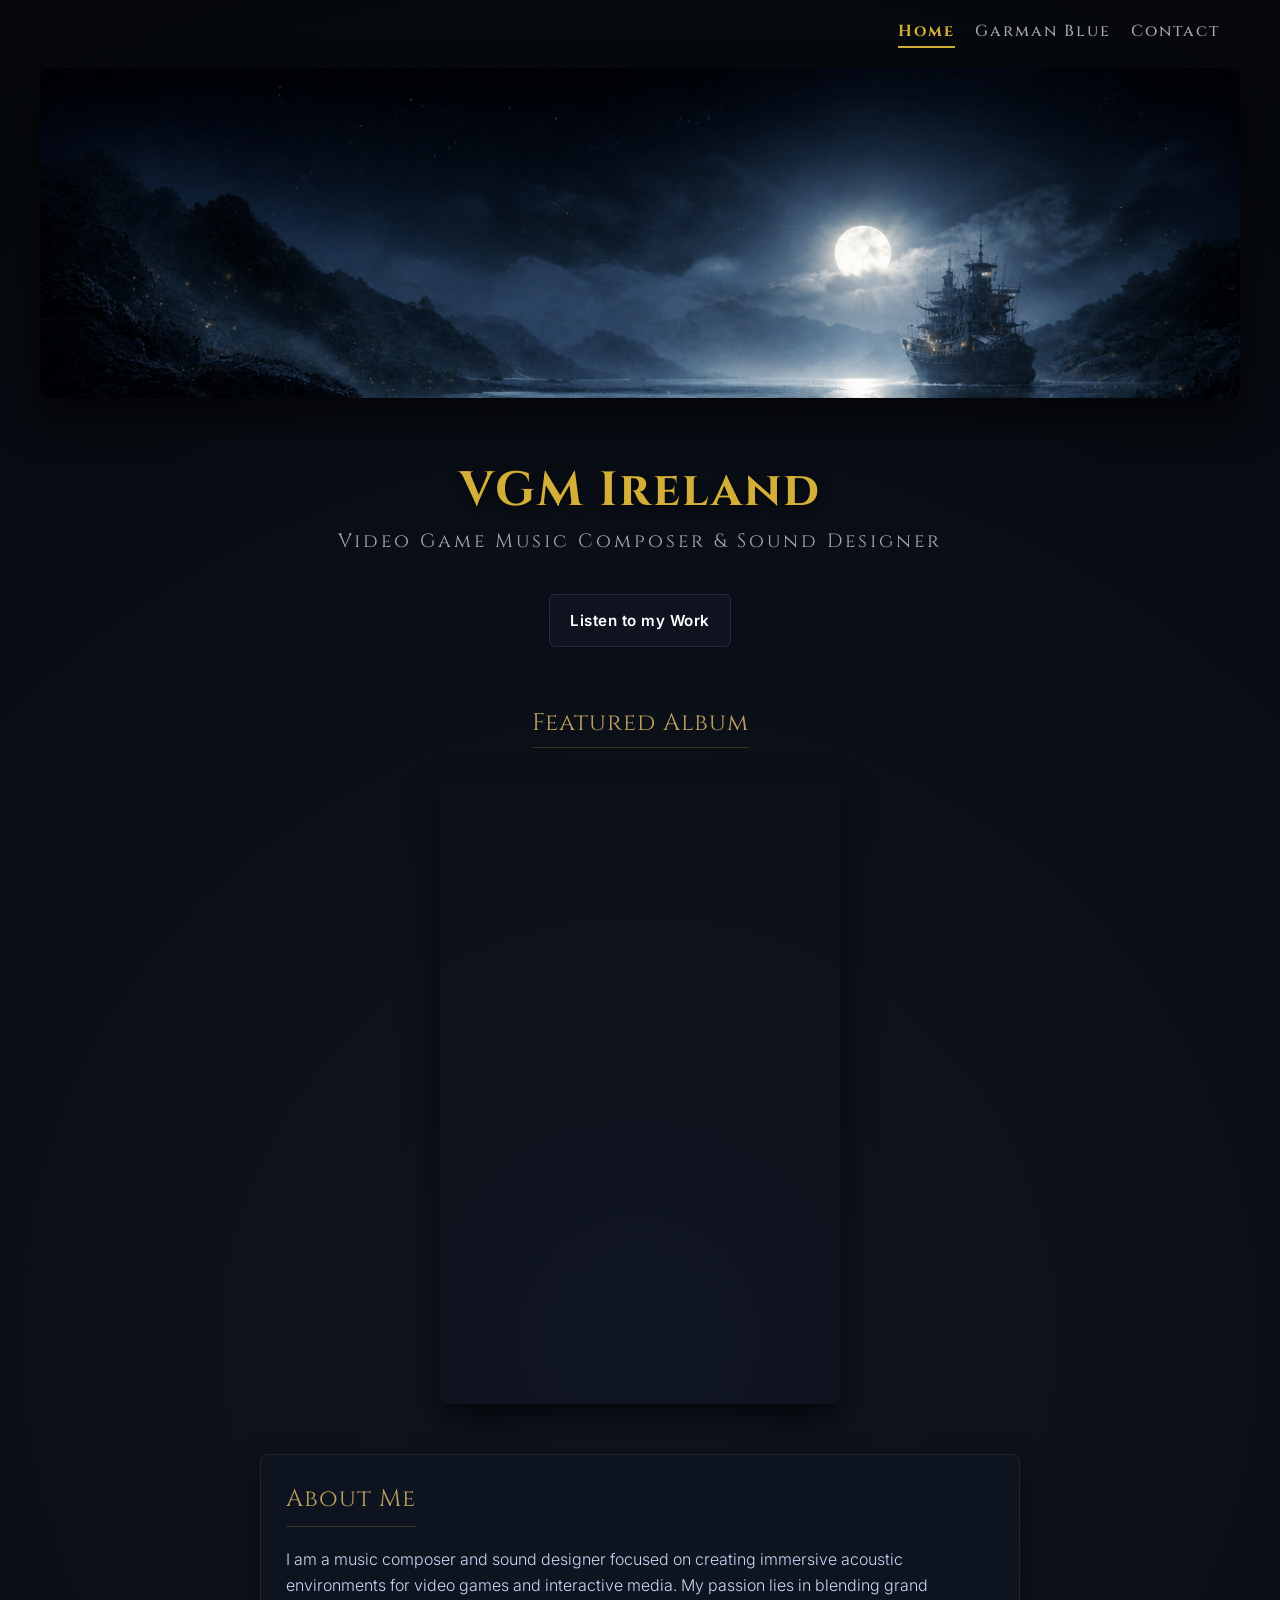
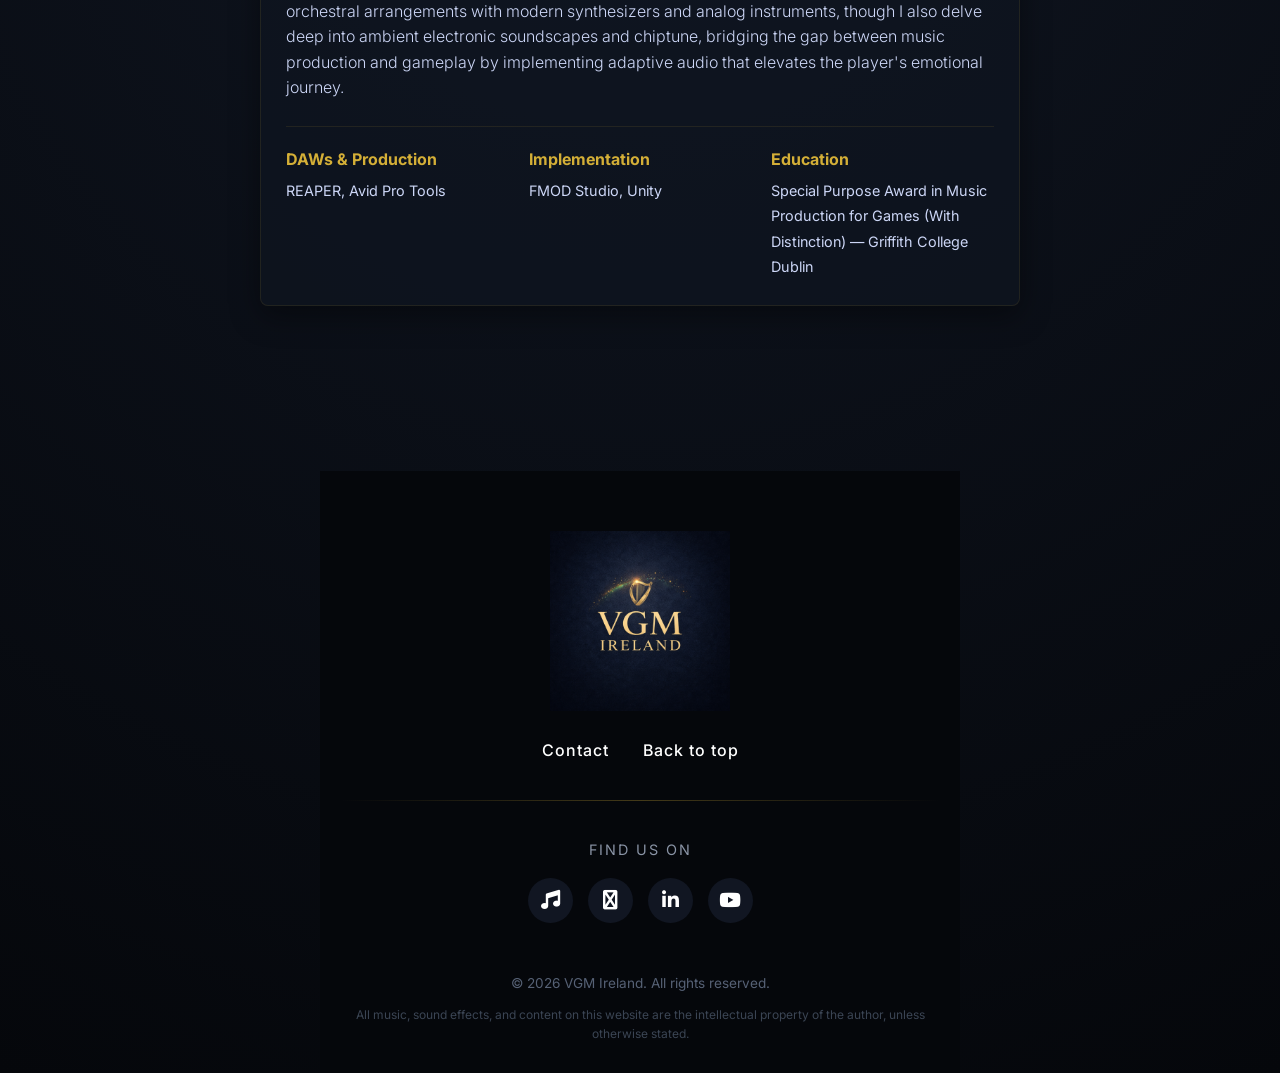
==== index.html @ 6c0f32d3 "Garman Blue subdirectory" ====
<!DOCTYPE html>
<html lang="en">
<head>
    <link rel="canonical" href="https://vgmireland.com/" />
    <meta charset="UTF-8">
    <meta name="viewport" content="width=device-width, initial-scale=1.0">
    <title>VGM Ireland | Video Game Music & Sound Design</title>
    <meta name="description" content="Bespoke video game music and sound design services based in Ireland. Crafted soundtracks and FMOD audio implementation for indie games.">

    <link rel="preconnect" href="https://fonts.googleapis.com">
    <link rel="preconnect" href="https://fonts.gstatic.com" crossorigin>
    <link href="https://fonts.googleapis.com/css2?family=Cinzel:wght=500;700&family=Inter:wght=300;400;600&display=swap" rel="stylesheet">

    <link rel="stylesheet" href="css/style.css">
    <link rel="stylesheet" href="https://cdnjs.cloudflare.com/ajax/libs/font-awesome/6.4.0/css/all.min.css">

    <link rel="icon" type="image/png" href="assets/favicons/favicon.png">

    <meta property="og:type" content="website">
    <meta property="og:url" content="https://vgmireland.com/">
    <meta property="og:title" content="VGM Ireland | Music Portfolio">
    <meta property="og:description" content="Video game music composer and sound designer. Check out my latest tracks on Bandcamp.">
    <meta property="og:image" content="https://vgmireland.com/assets/images/vgmi-img-share.png">
    <meta property="og:image:width" content="1200">
    <meta property="og:image:height" content="630">
    <meta name="twitter:card" content="summary_large_image">
    <meta name="twitter:url" content="https://vgmireland.com/">
    <meta name="twitter:title" content="vgmireland | Musical Portfolio">
    <meta name="twitter:description" content="Video game music composer and sound designer. Check out my latest tracks on Bandcamp.">
    <meta name="twitter:image" content="https://vgmireland.com/assets/images/vgmi-img-share.png">
</head>

<body>

    <nav class="main-nav">
        <a href="/" class="active">Home</a>
        <a href="garmanblue/">Garman Blue</a>
        <a href="contact.html">Contact</a>
    </nav>

    <div class="hero-banner">
        <img src="assets/images/vgmi-banner-ship-no-words.png" alt="VGM Ireland banner artwork featuring a pirate ship at night under a full moon, cinematic game audio design concept">
    </div>

    <div class="container">
        <h1>VGM Ireland</h1>
        <p class="subtitle">Video Game Music Composer & Sound Designer</p>

        <a href="#portfolio-section" class="ctabtn">Listen to my Work</a>

        <div class="player-section">
            <div class="section-title">Featured Album</div>
            <div id="portfolio-section">
                <div class="player-container">
                <iframe style="border: 0; width: 100%; max-width: 400px; height: 621px;" src="https://bandcamp.com/EmbeddedPlayer/album=1862052185/size=large/bgcol=0a0d14/linkcol=d4af37/transparent=true/" seamless>
                    <a href="https://vgmireland.bandcamp.com/album/narrative-music-for-screen-play-vol-1">Narrative Music for Screen & Play, Vol. 1 by Garman Blue</a>
                </iframe >
                </div>
            </div>
        </div>
            
    <div class="about-card">
            <div class="section-title">About Me</div>
            <p style="margin-bottom: 25px;">
                I am a music composer and sound designer focused on creating immersive acoustic environments for video games and interactive media. My passion lies in blending grand orchestral arrangements with modern synthesizers and analog instruments, though I also delve deep into ambient electronic soundscapes and chiptune, bridging the gap between music production and gameplay by implementing adaptive audio that elevates the player's emotional journey.
            </p>

            <div style="display: grid; grid-template-columns: repeat(auto-fit, minmax(220px, 1fr)); gap: 20px; border-top: 1px solid rgba(212, 175, 55, 0.1); padding-top: 20px;">
                <div>
                    <strong style="color: #d4af37; display: block; margin-bottom: 5px;">DAWs & Production</strong>
                    <span style="font-size: 0.9rem; color: #ccd6f6;">REAPER, Avid Pro Tools</span>
                </div>
                <div>
                    <strong style="color: #d4af37; display: block; margin-bottom: 5px;">Implementation</strong>
                    <span style="font-size: 0.9rem; color: #ccd6f6;">FMOD Studio, Unity</span>
                </div>
                <div>
                    <strong style="color: #d4af37; display: block; margin-bottom: 5px;">Education</strong>
                    <span style="font-size: 0.9rem; color: #ccd6f6;">Special Purpose Award in Music Production for Games (With Distinction) — Griffith College Dublin</span>
                </div>
            </div>
        </div>
    </div>
              
    <footer class="site-footer">
    <!-- Bloque Superior: Logo y Navegación (Estilo Gameloft) -->
    <div class="footer-top">
        <div class="footer-logo">
            <!-- Reemplaza 'logo.png' por la ruta real de tu logo cuando lo tengas en assets -->
            <a href="/">
                <img src="assets/images/vgmi-footer-logo.png" alt="VGM Ireland Logo" class="main-logo">
            </a>
        </div>

        <nav class="footer-nav">
            <a href="contact.html">Contact</a>
            <a href="#top">Back to top</a>
        </nav>
    </div>

    <hr class="footer-divider">

    <!-- Bloque Central: Redes Sociales con Iconos Circulares -->
    <div class="footer-social">
        <span class="social-title">Find us on</span>
        <div class="social-icons">
            <a href="https://www.breakingtunes.com/vgmireland" target="_blank" rel="noopener" class="social-icon-btn btn-bt" title="Breaking Tunes">
                <i class="fa-solid fa-music"></i>
            </a>
            <a href="https://garmanblue.itch.io/" target="_blank" rel="noopener" class="social-icon-btn btn-itch" title="Itch.io">
                <i class="fa-brands fa-italic"></i>
            </a>
            <a href="https://www.linkedin.com/company/vgmireland/" target="_blank" rel="noopener" class="social-icon-btn btn-linkedin" title="LinkedIn">
                <i class="fa-brands fa-linkedin-in"></i>
            </a>
            <a href="https://www.youtube.com/@videogamemusicireland" target="_blank" rel="noopener" class="social-icon-btn btn-youtube" title="YouTube">
                <i class="fa-brands fa-youtube"></i>
            </a>
        </div>
    </div>

    <!-- Bloque Inferior: Copyright y Texto Legal -->
    <div class="footer-bottom">
        <p>&copy; <span id="current-year">2026</span> VGM Ireland. All rights reserved.</p>
        <p class="legal-text">All music, sound effects, and content on this website are the intellectual property of the author, unless otherwise stated.</p>
    </div>
    </footer>


<!-- Script para el año dinámico automático -->
    <script>
    document.getElementById('current-year').textContent = new Date().getFullYear();
    </script>
</body>
</html>

<!--Link spoty: https://open.spotify.com/artist/4BW9vFmR6Vwsm54u767gnl
Link Bandcamp: https://vgmireland.bandcamp.com/-->
---- css/style.css ----
/* ==========================================================================
   1. DISEÑO BASE Y CONFIGURACIÓN CINEMÁTICA
   ========================================================================== */
body {
    background-color: #0a0d14;
    background-image: radial-gradient(circle at center, #101622 0%, #05070b 100%);
    color: #e1e1e6;
    font-family: 'Inter', sans-serif;
    margin: 0;
    padding: 0;
    box-sizing: border-box;
    display: flex;
    flex-direction: column;
    align-items: center;
    min-height: 100vh;
}

.container {
    max-width: 800px;
    width: 100%;
    padding: 40px 20px;
    box-sizing: border-box;
    text-align: center;
}

/* Títulos tipografía Cinzel */
h1 {
    font-family: 'Cinzel', serif;
    color: #d4af37; /* Dorado principal */
    margin-top: 20px;
    margin-bottom: 5px;
    font-size: 3rem;
    letter-spacing: 2px;
    text-shadow: 0 2px 10px rgba(0, 0, 0, 0.5);
}

h2 {
    font-family: 'Cinzel', serif;
    font-size: 1.8rem;
    margin-bottom: 25px;
    color: #bfa15f;
    letter-spacing: 2px;
    text-shadow: 0 2px 10px rgba(0, 0, 0, 0.5);
}

.subtitle {
    font-family: 'Cinzel', serif;
    color: #a8a8b3; /* Plata/Gris */
    font-size: 1.2rem;
    margin-top: 0;
    margin-bottom: 40px;
    letter-spacing: 3px;
    font-weight: 300;
}

.section-title {
    font-family: 'Cinzel', serif;
    color: #bfa15f;
    font-size: 1.5rem;
    letter-spacing: 1px;
    margin-bottom: 20px;
    border-bottom: 1px solid rgba(212, 175, 55, 0.2);
    padding-bottom: 8px;
    display: inline-block;
}

/* ==========================================================================
   2. MENÚ DE NAVEGACIÓN SUPERIOR
   ========================================================================== */
.main-nav {
    width: 100%;
    max-width: 1200px;
    margin-top: 20px;
    padding: 0 20px;
    box-sizing: border-box;
    display: flex;
    justify-content: flex-end;
    gap: 20px;
    font-family: 'Cinzel', serif;
    letter-spacing: 2px;
}

.main-nav a {
    color: #a8a8b3;
    text-decoration: none;
    transition: color 0.3s;
    font-weight: 500;
    padding-bottom: 4px;
    border-bottom: 2px solid transparent;
}

.main-nav a:hover {
    color: #d4af37;
}

.main-nav a.active {
    color: #d4af37;
    font-weight: 700;
    border-bottom-color: #d4af37;
}

/* ==========================================================================
   3. PÁGINA PRINCIPAL (INDEX / HOME)
   ========================================================================== */
.hero-banner {
    width: 100%;
    max-width: 1200px;
    max-height: 330px;
    margin-top: 20px;
    border-radius: 12px;
    overflow: hidden;
    box-shadow: 0 20px 40px rgba(0, 0, 0, 0.6);
}

.hero-banner img {
    width: 100%;
    height: auto;
    display: block;
}

.about-card {
    background-color: rgba(16, 22, 34, 0.6);
    border: 1px solid rgba(212, 175, 55, 0.1);
    border-radius: 8px;
    padding: 25px;
    margin-bottom: 45px;
    text-align: left;
    line-height: 1.6;
    box-shadow: 0 10px 30px rgba(0, 0, 0, 0.4);
}

.about-card p {
    margin: 0;
    font-weight: 300;
    color: #ccd6f6;
}

.player-section {
    margin-bottom: 50px;
}

.player-container {
    display: flex;
    justify-content: center;
    margin-top: 15px;
}

.player-container iframe {
    border-radius: 8px;
    box-shadow: 0 15px 35px rgba(0, 0, 0, 0.7);
    border: 1px solid rgba(212, 175, 55, 0.2);
}

/* Grid de enlaces */
.links {
    display: grid;
    grid-template-columns: repeat(2, 1fr);
    gap: 15px;
    max-width: 550px;
    margin: 0 auto;
}

.btn {
    background-color: #0e131f;
    color: #ffffff;
    padding: 16px 20px;
    border-radius: 6px;
    text-decoration: none;
    font-weight: 600;
    font-size: 0.95rem;
    letter-spacing: 0.5px;
    border: 1px solid #232d42;
    transition: all 0.3s cubic-bezier(0.25, 0.8, 0.25, 1);
    box-shadow: 0 4px 6px rgba(0, 0, 0, 0.2);
}

.ctabtn {
    background-color: #0e131f;
    color: #ffffff;
    padding: 16px 20px;
    border-radius: 6px;
    text-decoration: none;
    font-weight: 600;
    font-size: 0.95rem;
    letter-spacing: 0.5px;
    border: 1px solid #232d42;
    transition: all 0.3s cubic-bezier(0.25, 0.8, 0.25, 1);
    box-shadow: 0 4px 6px rgba(0, 0, 0, 0.2);
    display: inline-block;
    margin-bottom: 60px;
    }

.btn:hover {
    background-color: #131a2b;
    border-color: #d4af37;
    color: #d4af37;
    transform: translateY(-2px);
    box-shadow: 0 7px 14px rgba(212, 175, 55, 0.1);
}

.ctabtn:hover {
    background-color: #131a2b;
    border-color: #d4af37;
    color: #d4af37;
    transform: translateY(-2px);
    box-shadow: 0 7px 14px rgba(212, 175, 55, 0.1);
}

/* Respuestas Móviles */
@media (max-width: 500px) {
    .links {
        grid-template-columns: 1fr;
    }
}

/* ==========================================================================
   4. PÁGINA DE CONTACTO (CONTACT)
   ========================================================================== */
.contact-grid {
    display: grid;
    grid-template-columns: repeat(auto-fit, minmax(280px, 1fr));
    gap: 30px;
    margin-top: 20px;
    text-align: left;
}

.contact-info-card, .form-container {
    background-color: rgba(16, 22, 34, 0.6);
    border: 1px solid rgba(212, 175, 55, 0.1);
    border-radius: 8px;
    padding: 30px;
    box-shadow: 0 10px 30px rgba(0, 0, 0, 0.4);
}

.contact-info-card {
    display: flex;
    flex-direction: column;
    gap: 20px;
}

.info-item h3 {
    font-family: 'Cinzel', serif;
    color: #d4af37;
    margin: 0 0 5px 0;
    font-size: 1.1rem;
    letter-spacing: 1px;
}

.info-item p {
    margin: 0;
    font-weight: 300;
    color: #ccd6f6;
}

.info-item a {
    color: #e1e1e6;
    text-decoration: none;
    transition: color 0.3s;
}

.info-item a:hover {
    color: #d4af37;
}

/* Inputs y Formulario */
.form-group {
    margin-bottom: 20px;
    display: flex;
    flex-direction: column;
    gap: 8px;
}

.form-group label {
    font-family: 'Cinzel', serif;
    font-size: 0.85rem;
    color: #bfa15f;
    letter-spacing: 1px;
}

.form-group input, .form-group textarea {
    background-color: #0e131f;
    border: 1px solid #232d42;
    border-radius: 4px;
    padding: 12px;
    color: #ffffff;
    font-family: 'Inter', sans-serif;
    font-size: 0.95rem;
    transition: border-color 0.3s;
}

.form-group input:focus, .form-group textarea:focus {
    outline: none;
    border-color: #d4af37;
}

.btn-submit {
    background-color: #0e131f;
    color: #ffffff;
    padding: 14px 20px;
    border-radius: 6px;
    font-weight: 600;
    font-size: 0.95rem;
    letter-spacing: 1px;
    border: 1px solid #232d42;
    cursor: pointer;
    width: 100%;
    transition: all 0.3s cubic-bezier(0.25, 0.8, 0.25, 1);
}

.btn-submit:hover {
    background-color: #131a2b;
    border-color: #d4af37;
    color: #d4af37;
    transform: translateY(-2px);
    box-shadow: 0 7px 14px rgba(212, 175, 55, 0.1);
}

/* --- ESTILOS DEL FOOTER ESTILO GAMELOFT --- */
.site-footer {
    background-color: #05070b; /* Un tono un pelín más oscuro o igual al fondo para dar continuidad */
    padding: 60px 20px 30px 20px;
    text-align: center;
    margin-top: 80px;
}

/* Bloque Superior */
.footer-top {
    margin-bottom: 40px;
}

.main-logo {
    max-width: 180px; /* Ajusta el tamaño de tu logo aquí */
    height: auto;
    margin-bottom: 25px;
}

.footer-nav a {
    color: #ffffff;
    text-decoration: none;
    margin: 0 15px;
    font-weight: 500;
    letter-spacing: 1px;
    transition: color 0.3s ease;
}

.footer-nav a:hover {
    color: #d4af37; /* Tu dorado corporativo */
}

/* Divisores */
.footer-divider {
    border: 0;
    height: 1px;
    background: linear-gradient(to right, transparent, rgba(212, 175, 55, 0.3), transparent); /* Línea difuminada dorada sutil */
    margin: 40px auto;
    max-width: 800px;
}

/* Redes Sociales */
.footer-social {
    margin-bottom: 50px;
}

.social-title {
    display: block;
    color: #8a94a6;
    font-size: 0.9rem;
    letter-spacing: 2px;
    text-transform: uppercase;
    margin-bottom: 20px;
}

.social-icons {
    display: flex;
    justify-content: center;
    gap: 15px;
}

/* Botones Circulares */
.social-icon-btn {
    display: flex;
    align-items: center;
    justify-content: center;
    width: 45px;
    height: 45px;
    border-radius: 50%;
    background-color: #111622; /* Fondo de los círculos por defecto */
    color: #ffffff;
    font-size: 1.2rem;
    text-decoration: none;
    transition: all 0.3s ease;
}

/* Colores de marca individuales al pasar el ratón (Hover) */
.btn-bt:hover { background-color: #d4af37; color: #000000; }       /* Dorado corporativo para Breaking Tunes */
.btn-itch:hover { background-color: #ff4c4c; }                     /* Rojo Itch.io */
.btn-linkedin:hover { background-color: #0077b5; }                 /* Azul LinkedIn */
.btn-youtube:hover { background-color: #ff0000; }                  /* Rojo YouTube */

.social-icon-btn:hover {
    transform: translateY(-3px); /* Pequeña animación hacia arriba al pasar el ratón */
}

/* Bloque de Créditos Inferior */
.footer-bottom {
    color: #566175;
    font-size: 0.85rem;
    line-height: 1.6;
}

.footer-bottom p {
    margin: 5px 0;
}

.legal-text {
    font-size: 0.75rem;
    color: #3b4554;
    max-width: 600px;
    margin: 10px auto 0 auto !important;
}

/* ==========================================================================
   5. ESTILOS ESPECÍFICOS PARA GARMAN BLUE
   ========================================================================== */

.gb-title {
    font-family: 'Rajdhani', sans-serif;
    font-size: 3.5rem; /* Rajdhani es un pelín más compacta, así que le sienta bien subir un poco el tamaño */
    font-weight: 700;
    text-transform: uppercase;
    letter-spacing: 8px; /* Espaciado ancho como el logo */
    margin-top: 20px;
    margin-bottom: 5px;

    /* Degradado Diagonal a 135 grados */
   /* Degradado diagonal: blanco/plata prolongado hasta el 60% */
    background: linear-gradient(135deg, 
        #ffffff 0%, 
        #ffffff 35%, 
        #c2e0ff 55%, 
        #3a7bd5 80%, 
        #0d2e61 100%
    );
    -webkit-background-clip: text;
    -webkit-text-fill-color: transparent;
    background-clip: text;

    filter: drop-shadow(0px 4px 12px rgba(0, 162, 255, 0.3));


}

.gb-subtitle {
    font-family: 'Rajdhani', sans-serif;
    font-size: 1.1rem;
    font-weight: 600;
    text-transform: uppercase;
    letter-spacing: 5px; /* Mantiene la estética limpia y espaciada del logo */
    margin-top: -5px;
    margin-bottom: 40px;

    /* Degradado diagonal más suave y claro para no perder legibilidad */
    background: linear-gradient(145deg, 
        #ffffff 0%, 
        #ffffff 30%, 
        #d0e4ff 50%, 
        #5b94e8 100%
    );
    -webkit-background-clip: text;
    -webkit-text-fill-color: transparent;
    background-clip: text;

    /* Resplandor azul sutil */
    filter: drop-shadow(0px 2px 8px rgba(0, 162, 255, 0.25));
}
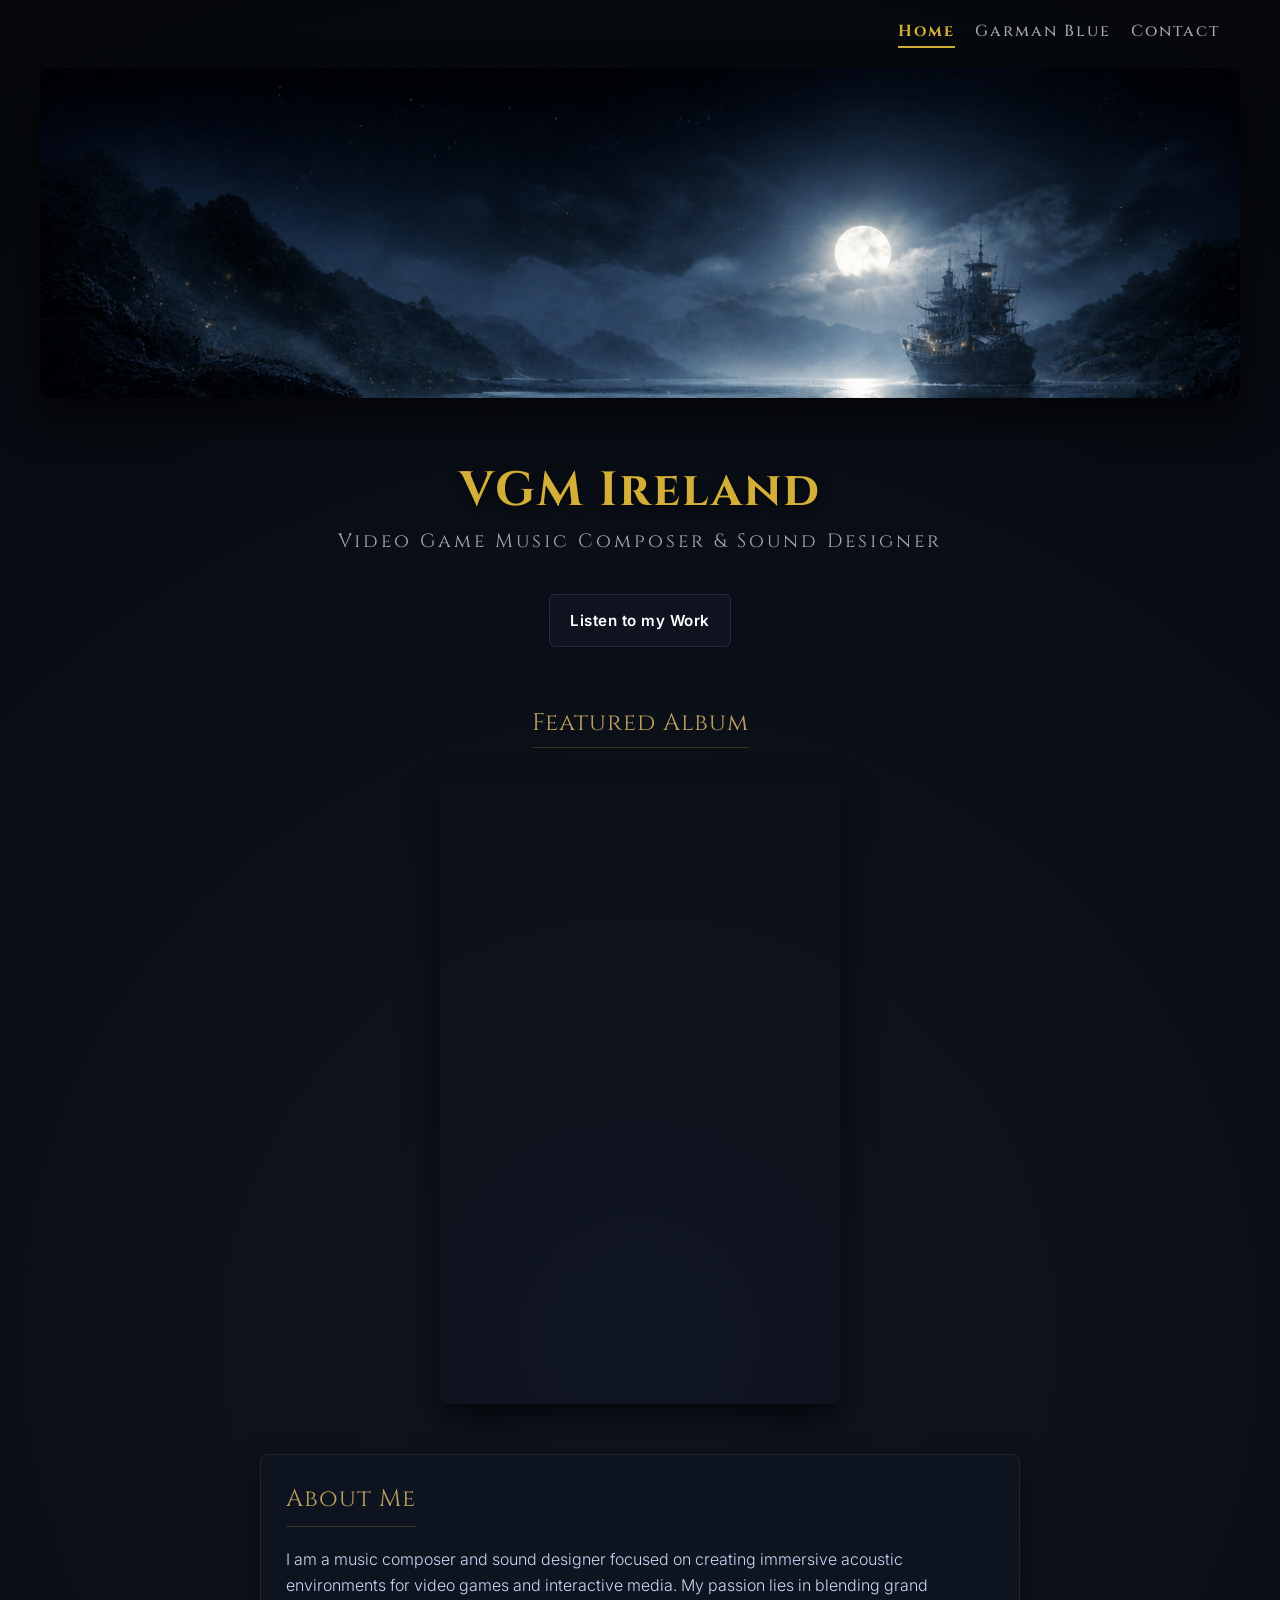
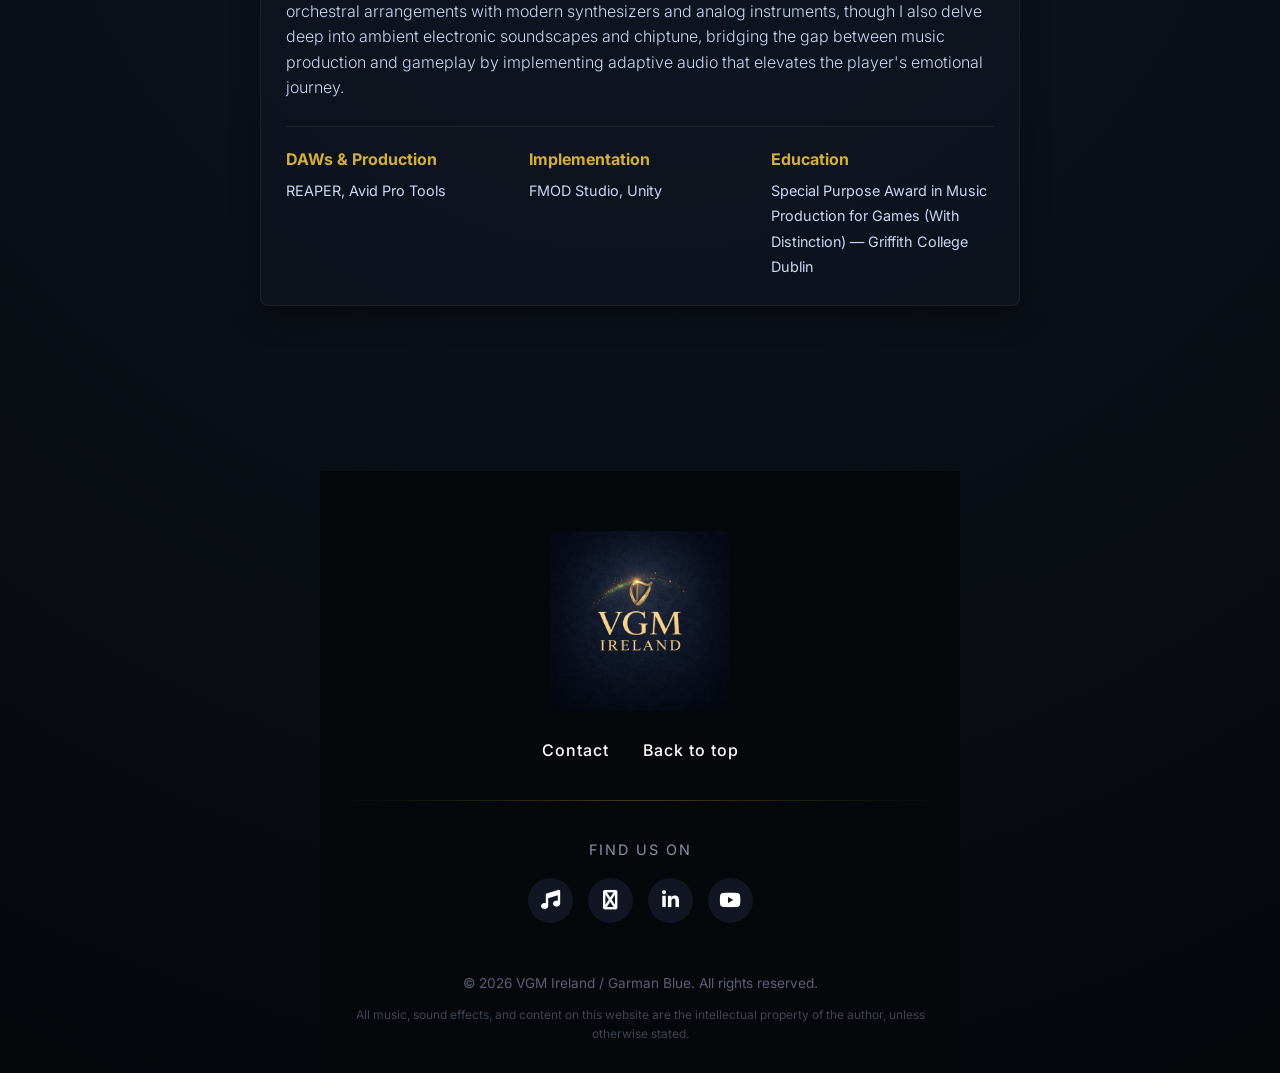
==== commit c34d9d81: "Ajustes GB" ====
--- a/index.html
+++ b/index.html
@@ -121,7 +121,7 @@
 
     <!-- Bloque Inferior: Copyright y Texto Legal -->
     <div class="footer-bottom">
-        <p>&copy; <span id="current-year">2026</span> VGM Ireland. All rights reserved.</p>
+        <p>&copy; <span id="current-year">2026</span> VGM Ireland / Garman Blue. All rights reserved.</p>
         <p class="legal-text">All music, sound effects, and content on this website are the intellectual property of the author, unless otherwise stated.</p>
     </div>
     </footer>
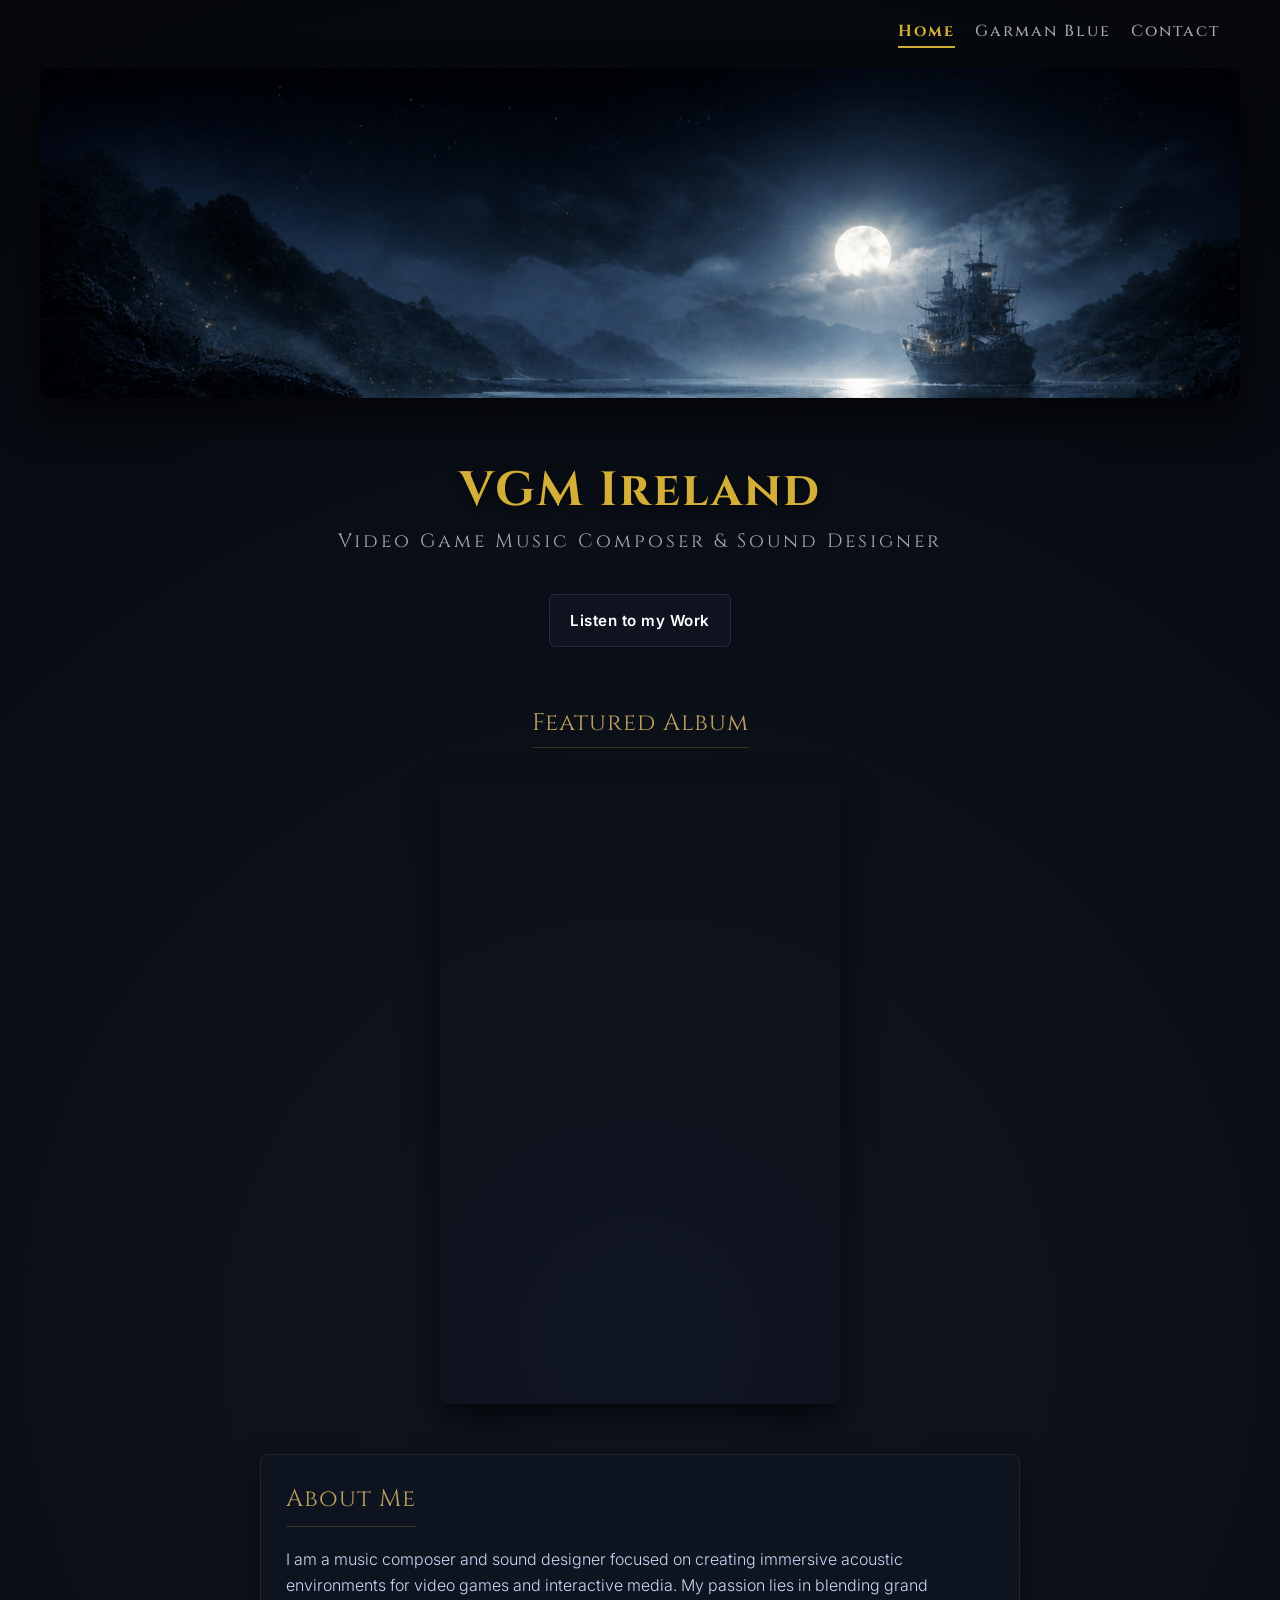
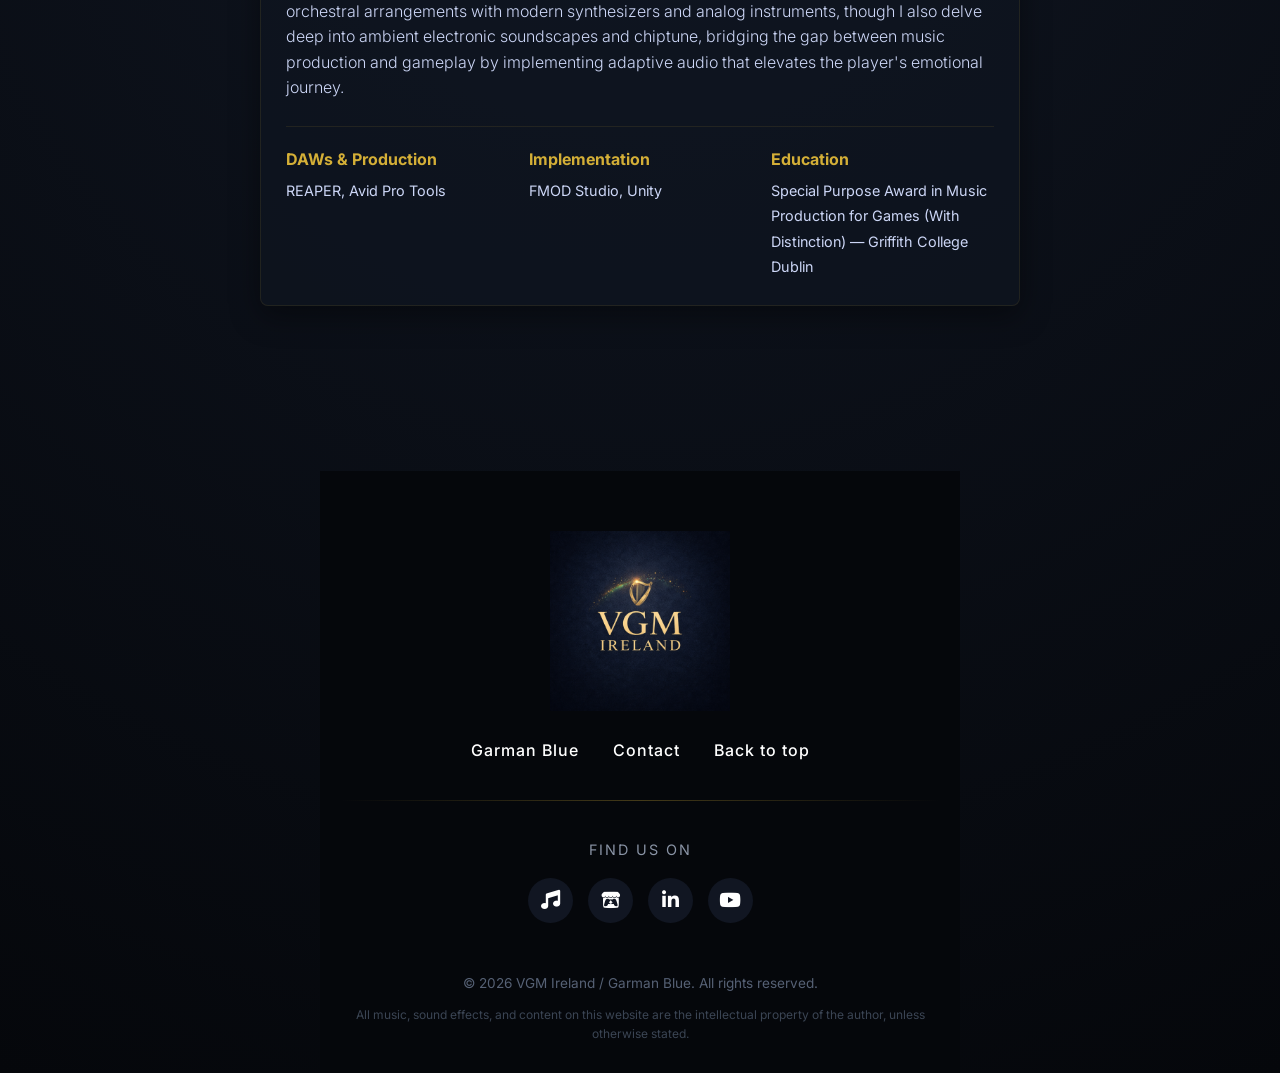
==== commit 00b6f099: "Info update GB" ====
--- a/index.html
+++ b/index.html
@@ -85,18 +85,18 @@
     <footer class="site-footer">
     <!-- Bloque Superior: Logo y Navegación (Estilo Gameloft) -->
     <div class="footer-top">
-        <div class="footer-logo">
-            <!-- Reemplaza 'logo.png' por la ruta real de tu logo cuando lo tengas en assets -->
-            <a href="/">
-                <img src="assets/images/vgmi-footer-logo.png" alt="VGM Ireland Logo" class="main-logo">
-            </a>
+            <div class="footer-logo">
+                <a href="../index.html">
+                    <img src="../assets/images/vgmi-footer-logo.png" alt="VGM Ireland Logo" class="main-logo">
+                </a>
+            </div>
+            <nav class="footer-nav">
+                <a href="../garmanblue/index.html">Garman Blue</a>
+                <a href="../contact.html">Contact</a>
+                <a href="#top">Back to top</a>
+            </nav>
         </div>
 
-        <nav class="footer-nav">
-            <a href="contact.html">Contact</a>
-            <a href="#top">Back to top</a>
-        </nav>
-    </div>
 
     <hr class="footer-divider">
 
@@ -108,7 +108,7 @@
                 <i class="fa-solid fa-music"></i>
             </a>
             <a href="https://garmanblue.itch.io/" target="_blank" rel="noopener" class="social-icon-btn btn-itch" title="Itch.io">
-                <i class="fa-brands fa-italic"></i>
+                <i class="fa-brands fa-itch-io"></i>
             </a>
             <a href="https://www.linkedin.com/company/vgmireland/" target="_blank" rel="noopener" class="social-icon-btn btn-linkedin" title="LinkedIn">
                 <i class="fa-brands fa-linkedin-in"></i>
--- a/css/style.css
+++ b/css/style.css
@@ -472,4 +472,56 @@
 
     /* Resplandor azul sutil */
     filter: drop-shadow(0px 2px 8px rgba(0, 162, 255, 0.25));
+}
+
+/* ==========================================================================
+   ESTILOS DE MARCA EN TEXTO
+   ========================================================================== */
+
+/* Garman Blue en el texto: Rajdhani, negrilla y degradado azul */
+.brand-gb {
+    font-family: 'Rajdhani', sans-serif;
+    font-weight: 700;
+    text-transform: uppercase;
+    letter-spacing: 1px;
+    
+    /* Degradado idéntico al de su título */
+    background: linear-gradient(235deg, #77a5e9 30%, #5b94e8 100%);
+    -webkit-background-clip: text;
+    -webkit-text-fill-color: transparent;
+    background-clip: text;
+    
+    /* Resplandor azul sutil */
+    filter: drop-shadow(0px 2px 4px rgba(0, 162, 255, 0.4));
+}
+
+/* VGM Ireland en el texto: Cinzel, negrilla y dorado brillante */
+.brand-vgmi {
+    font-family: 'Cinzel', serif;
+    font-weight: 700;
+    letter-spacing: 1px;
+    
+    /* Dorado con ligero degradado */
+    background: linear-gradient(135deg, #d4b54d 0%, #d4af37 60%, #bfa15f 100%);
+    -webkit-background-clip: text;
+    -webkit-text-fill-color: transparent;
+    background-clip: text;
+    
+    /* Resplandor dorado sutil */
+    filter: drop-shadow(0px 2px 4px rgba(212, 175, 55, 0.4));
+}
+
+/* Botón destacado de Spotify para Garman Blue */
+.gb-spotify-btn {
+    border-color: #00a2ff;
+    color: #00a2ff;
+    transition: all 0.3s ease;
+}
+
+.gb-spotify-btn:hover {
+    background-color: rgba(0, 162, 255, 0.15);
+    border-color: #00a2ff;
+    color: #ffffff;
+    box-shadow: 0 0 15px rgba(0, 162, 255, 0.4);
+    transform: translateY(-2px);
 }
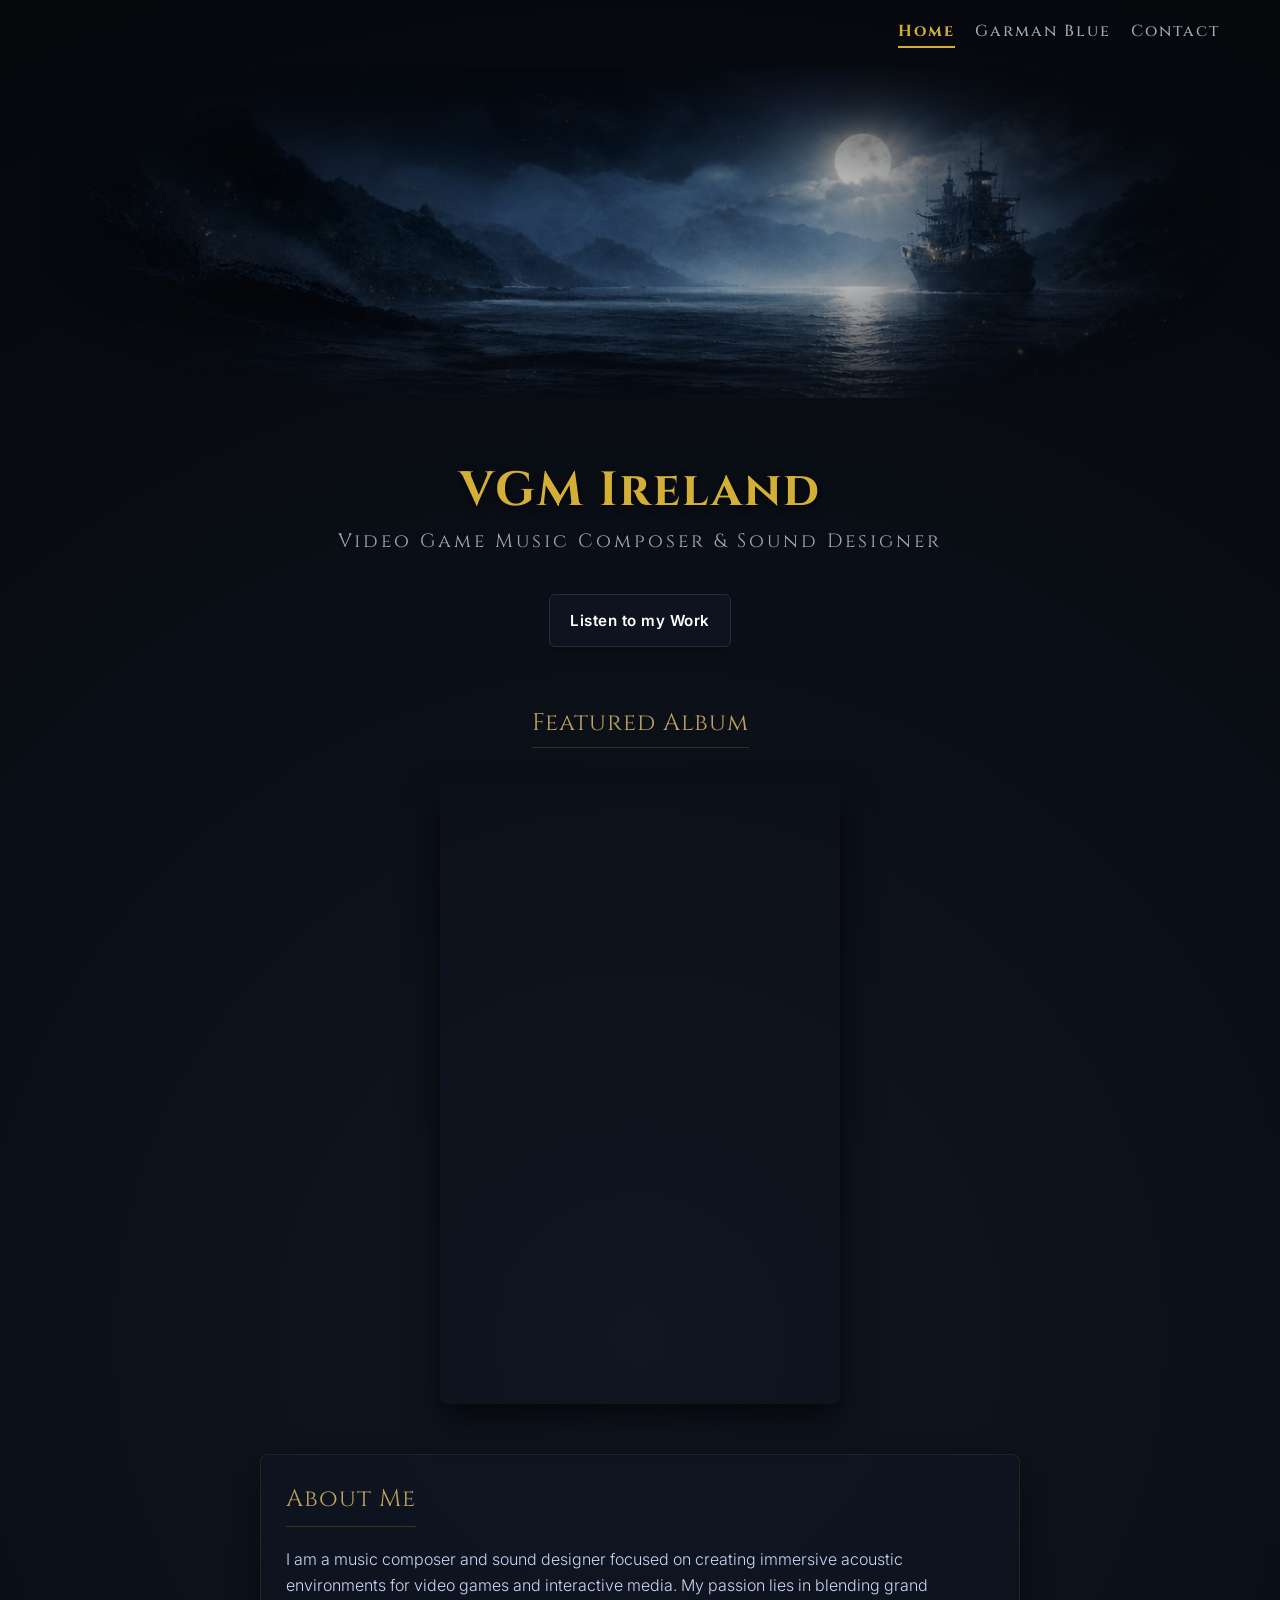
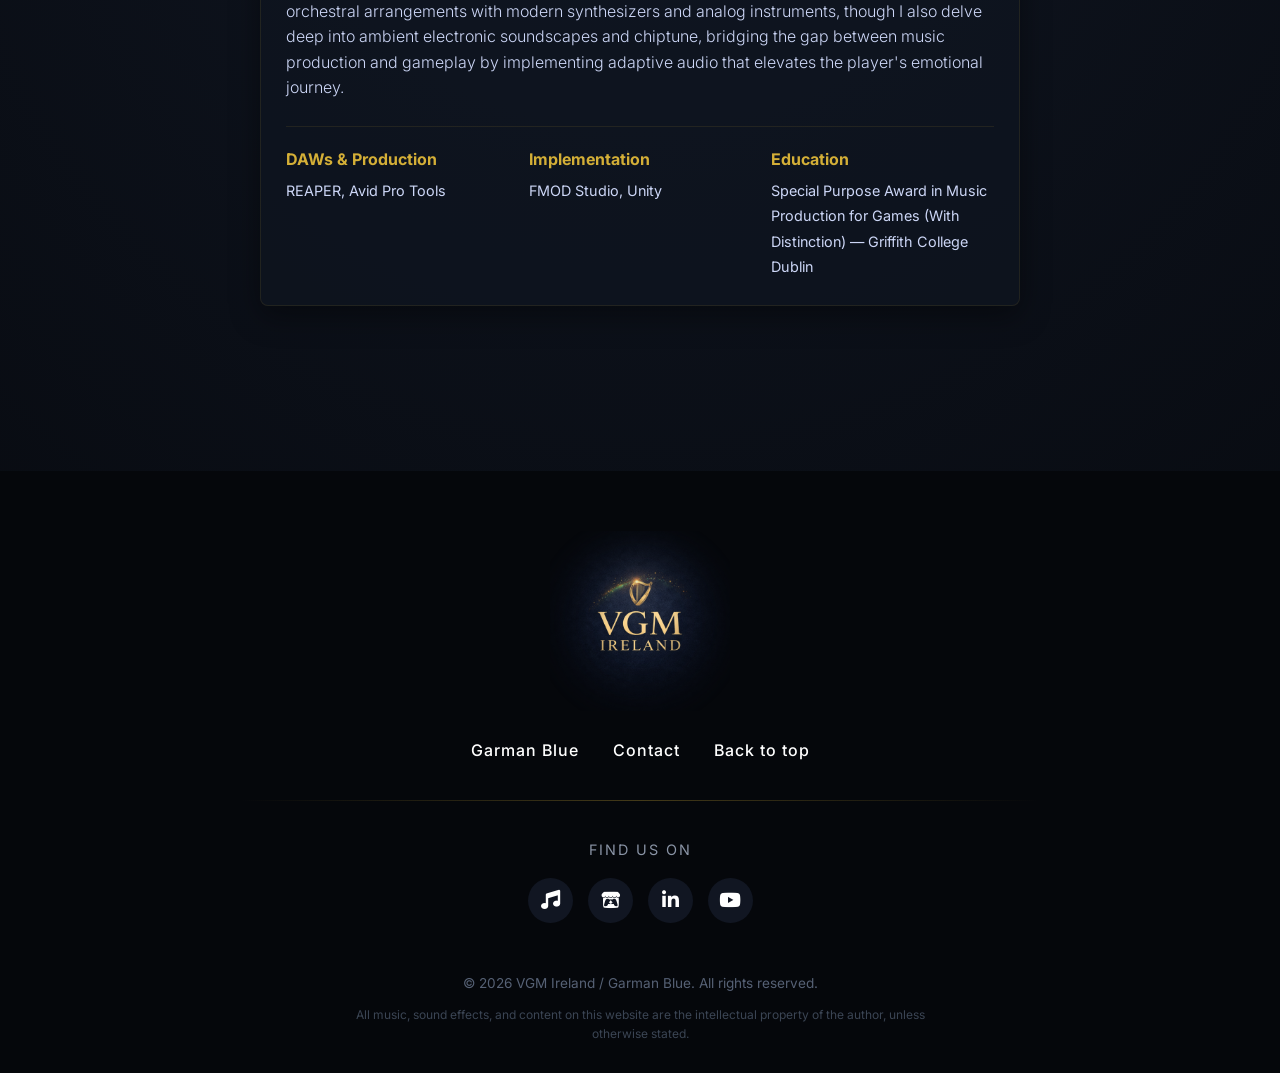
==== commit 038f8774: "[EDIT] carpeta Contact y modificacion codigo directorios" ====
--- a/index.html
+++ b/index.html
@@ -14,7 +14,7 @@
     <link rel="stylesheet" href="css/style.css">
     <link rel="stylesheet" href="https://cdnjs.cloudflare.com/ajax/libs/font-awesome/6.4.0/css/all.min.css">
 
-    <link rel="icon" type="image/png" href="assets/favicons/favicon.png">
+    <link rel="icon" type="image/png" href="/assets/favicons/favicon.png?v=1.0">
 
     <meta property="og:type" content="website">
     <meta property="og:url" content="https://vgmireland.com/">
@@ -34,8 +34,8 @@
 
     <nav class="main-nav">
         <a href="/" class="active">Home</a>
-        <a href="garmanblue/">Garman Blue</a>
-        <a href="contact.html">Contact</a>
+        <a href="/garmanblue/">Garman Blue</a>
+        <a href="/contact/">Contact</a>
     </nav>
 
     <div class="hero-banner">
@@ -84,15 +84,15 @@
               
     <footer class="site-footer">
     <!-- Bloque Superior: Logo y Navegación (Estilo Gameloft) -->
-    <div class="footer-top">
+        <div class="footer-top">
             <div class="footer-logo">
-                <a href="../index.html">
-                    <img src="../assets/images/vgmi-footer-logo.png" alt="VGM Ireland Logo" class="main-logo">
+                <a href="/">
+                    <img src="/assets/images/vgmi-footer-logo.png" alt="VGM Ireland Logo" class="main-logo">
                 </a>
             </div>
             <nav class="footer-nav">
-                <a href="../garmanblue/index.html">Garman Blue</a>
-                <a href="../contact.html">Contact</a>
+                <a href="/garmanblue/">Garman Blue</a>
+                <a href="/contact/">Contact</a>
                 <a href="#top">Back to top</a>
             </nav>
         </div>
--- a/css/style.css
+++ b/css/style.css
@@ -26,7 +26,7 @@
 /* Títulos tipografía Cinzel */
 h1 {
     font-family: 'Cinzel', serif;
-    color: #d4af37; /* Dorado principal */
+    color: #d4af37;
     margin-top: 20px;
     margin-bottom: 5px;
     font-size: 3rem;
@@ -45,7 +45,7 @@
 
 .subtitle {
     font-family: 'Cinzel', serif;
-    color: #a8a8b3; /* Plata/Gris */
+    color: #a8a8b3;
     font-size: 1.2rem;
     margin-top: 0;
     margin-bottom: 40px;
@@ -100,22 +100,50 @@
 }
 
 /* ==========================================================================
-   3. PÁGINA PRINCIPAL (INDEX / HOME)
+   3. PÁGINA PRINCIPAL (INDEX / HOME) - BANNER ORIGINAL VGM IRELAND
    ========================================================================== */
 .hero-banner {
     width: 100%;
     max-width: 1200px;
-    max-height: 330px;
+    
+    /* En vez de height: 330px fijo: */
+    height: auto;
+    max-height: 330px; 
+    aspect-ratio: 16 / 5; /* O una proporción panorámica que encaje bien */
+    
     margin-top: 20px;
-    border-radius: 12px;
+    box-sizing: border-box;
+    position: relative;
     overflow: hidden;
-    box-shadow: 0 20px 40px rgba(0, 0, 0, 0.6);
+
+    -webkit-mask-image: radial-gradient(ellipse 55% 60% at 50% 50%, black 20%, transparent 100%);
+    mask-image: radial-gradient(ellipse 55% 60% at 50% 50%, black 20%, transparent 100%);
 }
 
 .hero-banner img {
     width: 100%;
-    height: auto;
+    height: 100%;
+    object-fit: cover;
+    /* Si el barco está a la derecha, en encuadres ajustados da prioridad a esa zona: */
+    object-position: 65% center; 
     display: block;
+    filter: contrast(1.05) brightness(0.95);
+}
+
+/* Ajuste específico para móviles (pantallas de 768px o menos) */
+@media (max-width: 768px) {
+    .hero-banner {
+        max-height: 200px; /* Reducimos la altura en móvil para no forzar el zoom lateral */
+        
+        /* Abrimos la elipse horizontal al 80% o 85% para no devorar los lados en móvil */
+        -webkit-mask-image: radial-gradient(ellipse 85% 70% at 50% 50%, black 30%, transparent 100%);
+        mask-image: radial-gradient(ellipse 85% 70% at 50% 50%, black 30%, transparent 100%);
+    }
+
+    .hero-banner img {
+        /* Centramos el encuadre ligeramente hacia la derecha donde está el barco */
+        object-position: 70% center; 
+    }
 }
 
 .about-card {
@@ -188,9 +216,9 @@
     box-shadow: 0 4px 6px rgba(0, 0, 0, 0.2);
     display: inline-block;
     margin-bottom: 60px;
-    }
-
-.btn:hover {
+}
+
+.btn:hover, .ctabtn:hover {
     background-color: #131a2b;
     border-color: #d4af37;
     color: #d4af37;
@@ -198,15 +226,6 @@
     box-shadow: 0 7px 14px rgba(212, 175, 55, 0.1);
 }
 
-.ctabtn:hover {
-    background-color: #131a2b;
-    border-color: #d4af37;
-    color: #d4af37;
-    transform: translateY(-2px);
-    box-shadow: 0 7px 14px rgba(212, 175, 55, 0.1);
-}
-
-/* Respuestas Móviles */
 @media (max-width: 500px) {
     .links {
         grid-template-columns: 1fr;
@@ -262,7 +281,6 @@
     color: #d4af37;
 }
 
-/* Inputs y Formulario */
 .form-group {
     margin-bottom: 20px;
     display: flex;
@@ -315,23 +333,34 @@
     box-shadow: 0 7px 14px rgba(212, 175, 55, 0.1);
 }
 
-/* --- ESTILOS DEL FOOTER ESTILO GAMELOFT --- */
+/* ==========================================================================
+   FOOTER
+   ========================================================================== */
 .site-footer {
-    background-color: #05070b; /* Un tono un pelín más oscuro o igual al fondo para dar continuidad */
+    background-color: #05070b;
     padding: 60px 20px 30px 20px;
     text-align: center;
     margin-top: 80px;
-}
-
-/* Bloque Superior */
+    width: 100%;
+    box-sizing: border-box;
+}
+
 .footer-top {
     margin-bottom: 40px;
 }
 
 .main-logo {
-    max-width: 180px; /* Ajusta el tamaño de tu logo aquí */
+    max-width: 180px;
     height: auto;
     margin-bottom: 25px;
+
+    /* 
+       MÁSCARA RADIAL: 
+       Mantiene el centro 100% opaco y desvanece de forma suave y circular 
+       hacia los 4 bordes (arriba, abajo, izquierda y derecha)
+    */
+    -webkit-mask-image: radial-gradient(ellipse 55% 60% at 50% 50%, black 30%, transparent 100%);
+    mask-image: radial-gradient(ellipse 60% 60% at 50% 50%, black 30%, transparent 100%);
 }
 
 .footer-nav a {
@@ -344,19 +373,17 @@
 }
 
 .footer-nav a:hover {
-    color: #d4af37; /* Tu dorado corporativo */
-}
-
-/* Divisores */
+    color: #d4af37;
+}
+
 .footer-divider {
     border: 0;
     height: 1px;
-    background: linear-gradient(to right, transparent, rgba(212, 175, 55, 0.3), transparent); /* Línea difuminada dorada sutil */
+    background: linear-gradient(to right, transparent, rgba(212, 175, 55, 0.3), transparent);
     margin: 40px auto;
     max-width: 800px;
 }
 
-/* Redes Sociales */
 .footer-social {
     margin-bottom: 50px;
 }
@@ -376,7 +403,6 @@
     gap: 15px;
 }
 
-/* Botones Circulares */
 .social-icon-btn {
     display: flex;
     align-items: center;
@@ -384,24 +410,22 @@
     width: 45px;
     height: 45px;
     border-radius: 50%;
-    background-color: #111622; /* Fondo de los círculos por defecto */
+    background-color: #111622;
     color: #ffffff;
     font-size: 1.2rem;
     text-decoration: none;
     transition: all 0.3s ease;
 }
 
-/* Colores de marca individuales al pasar el ratón (Hover) */
-.btn-bt:hover { background-color: #d4af37; color: #000000; }       /* Dorado corporativo para Breaking Tunes */
-.btn-itch:hover { background-color: #ff4c4c; }                     /* Rojo Itch.io */
-.btn-linkedin:hover { background-color: #0077b5; }                 /* Azul LinkedIn */
-.btn-youtube:hover { background-color: #ff0000; }                  /* Rojo YouTube */
+.btn-bt:hover { background-color: #d4af37; color: #000000; }
+.btn-itch:hover { background-color: #ff4c4c; }
+.btn-linkedin:hover { background-color: #0077b5; }
+.btn-youtube:hover { background-color: #ff0000; }
 
 .social-icon-btn:hover {
-    transform: translateY(-3px); /* Pequeña animación hacia arriba al pasar el ratón */
-}
-
-/* Bloque de Créditos Inferior */
+    transform: translateY(-3px);
+}
+
 .footer-bottom {
     color: #566175;
     font-size: 0.85rem;
@@ -425,15 +449,12 @@
 
 .gb-title {
     font-family: 'Rajdhani', sans-serif;
-    font-size: 3.5rem; /* Rajdhani es un pelín más compacta, así que le sienta bien subir un poco el tamaño */
+    font-size: 3.5rem;
     font-weight: 700;
     text-transform: uppercase;
-    letter-spacing: 8px; /* Espaciado ancho como el logo */
+    letter-spacing: 8px;
     margin-top: 20px;
     margin-bottom: 5px;
-
-    /* Degradado Diagonal a 135 grados */
-   /* Degradado diagonal: blanco/plata prolongado hasta el 60% */
     background: linear-gradient(135deg, 
         #ffffff 0%, 
         #ffffff 35%, 
@@ -444,10 +465,7 @@
     -webkit-background-clip: text;
     -webkit-text-fill-color: transparent;
     background-clip: text;
-
     filter: drop-shadow(0px 4px 12px rgba(0, 162, 255, 0.3));
-
-
 }
 
 .gb-subtitle {
@@ -455,11 +473,9 @@
     font-size: 1.1rem;
     font-weight: 600;
     text-transform: uppercase;
-    letter-spacing: 5px; /* Mantiene la estética limpia y espaciada del logo */
+    letter-spacing: 5px;
     margin-top: -5px;
     margin-bottom: 40px;
-
-    /* Degradado diagonal más suave y claro para no perder legibilidad */
     background: linear-gradient(145deg, 
         #ffffff 0%, 
         #ffffff 30%, 
@@ -469,49 +485,33 @@
     -webkit-background-clip: text;
     -webkit-text-fill-color: transparent;
     background-clip: text;
-
-    /* Resplandor azul sutil */
     filter: drop-shadow(0px 2px 8px rgba(0, 162, 255, 0.25));
 }
 
-/* ==========================================================================
-   ESTILOS DE MARCA EN TEXTO
-   ========================================================================== */
-
-/* Garman Blue en el texto: Rajdhani, negrilla y degradado azul */
+/* Marcas en texto */
 .brand-gb {
     font-family: 'Rajdhani', sans-serif;
     font-weight: 700;
     text-transform: uppercase;
     letter-spacing: 1px;
-    
-    /* Degradado idéntico al de su título */
     background: linear-gradient(235deg, #77a5e9 30%, #5b94e8 100%);
     -webkit-background-clip: text;
     -webkit-text-fill-color: transparent;
     background-clip: text;
-    
-    /* Resplandor azul sutil */
     filter: drop-shadow(0px 2px 4px rgba(0, 162, 255, 0.4));
 }
 
-/* VGM Ireland en el texto: Cinzel, negrilla y dorado brillante */
 .brand-vgmi {
     font-family: 'Cinzel', serif;
     font-weight: 700;
     letter-spacing: 1px;
-    
-    /* Dorado con ligero degradado */
     background: linear-gradient(135deg, #d4b54d 0%, #d4af37 60%, #bfa15f 100%);
     -webkit-background-clip: text;
     -webkit-text-fill-color: transparent;
     background-clip: text;
-    
-    /* Resplandor dorado sutil */
     filter: drop-shadow(0px 2px 4px rgba(212, 175, 55, 0.4));
 }
 
-/* Botón destacado de Spotify para Garman Blue */
 .gb-spotify-btn {
     border-color: #00a2ff;
     color: #00a2ff;
@@ -524,4 +524,88 @@
     color: #ffffff;
     box-shadow: 0 0 15px rgba(0, 162, 255, 0.4);
     transform: translateY(-2px);
-}+}
+
+/* ==========================================================================
+   BANNER EXCLUSIVO DE GARMAN BLUE (Efecto Horizonte Synthwave)
+   ========================================================================== */
+
+.hero-banner-gb {
+    position: relative;
+    display: flex;
+    justify-content: center;
+    align-items: center;
+    background: #05070b;
+    padding: 60px 20px;
+    width: 100%;
+    max-width: 1200px;
+    margin-top: 20px;
+    box-sizing: border-box;
+
+    /* 
+       MÁSCARA RADIAL: 
+       Mantiene el centro 100% opaco y desvanece de forma suave y circular 
+       hacia los 4 bordes (arriba, abajo, izquierda y derecha)
+    */
+    -webkit-mask-image: radial-gradient(ellipse 55% 60% at 50% 50%, black 30%, transparent 100%);
+    mask-image: radial-gradient(ellipse 55% 60% at 50% 50%, black 30%, transparent 100%);
+
+    /* Eliminamos box-shadows duros que puedan marcar bordes rectangulares */
+    box-shadow: none;
+}
+
+/* Ajuste de la línea del horizonte para potenciar el desvanecimiento lateral */
+.hero-banner-gb::before {
+    content: '';
+    position: absolute;
+    top: 50%;
+    left: 0;
+    width: 100%;
+    height: 2px;
+    
+    /* Degradado propio de la línea: pasa a transparente mucho antes de llegar a los extremos */
+    background: linear-gradient(90deg, 
+        transparent 0%, 
+        rgba(0, 162, 255, 0.1) 15%, 
+        rgba(0, 162, 255, 0.6) 30%, 
+        #ffffff 48%, 
+        #ffd700 50%, 
+        #ffffff 52%, 
+        rgba(0, 162, 255, 0.6) 70%, 
+        rgba(0, 162, 255, 0.1) 85%, 
+        transparent 100%
+    );
+    box-shadow: 
+        0 0 12px rgba(0, 162, 255, 0.8),
+        0 0 25px rgba(212, 175, 55, 0.4);
+    transform: translateY(-50%);
+    z-index: 1;
+}
+
+/* Resplandor suave vertical en el centro */
+.hero-banner-gb::after {
+    content: '';
+    position: absolute;
+    top: 50%;
+    left: 50%;
+    width: 60%;
+    height: 100px;
+    background: radial-gradient(ellipse at center, 
+        rgba(0, 162, 255, 0.2) 0%, 
+        rgba(212, 175, 55, 0.08) 45%, 
+        transparent 75%
+    );
+    transform: translate(-50%, -50%);
+    pointer-events: none;
+    z-index: 1;
+}
+
+/* Logo sobre la línea */
+.hero-banner-gb img {
+    position: relative;
+    z-index: 2;
+    max-width: 200px;
+    height: auto;
+    filter: drop-shadow(0 0 15px rgba(5, 7, 11, 0.9));
+}
+
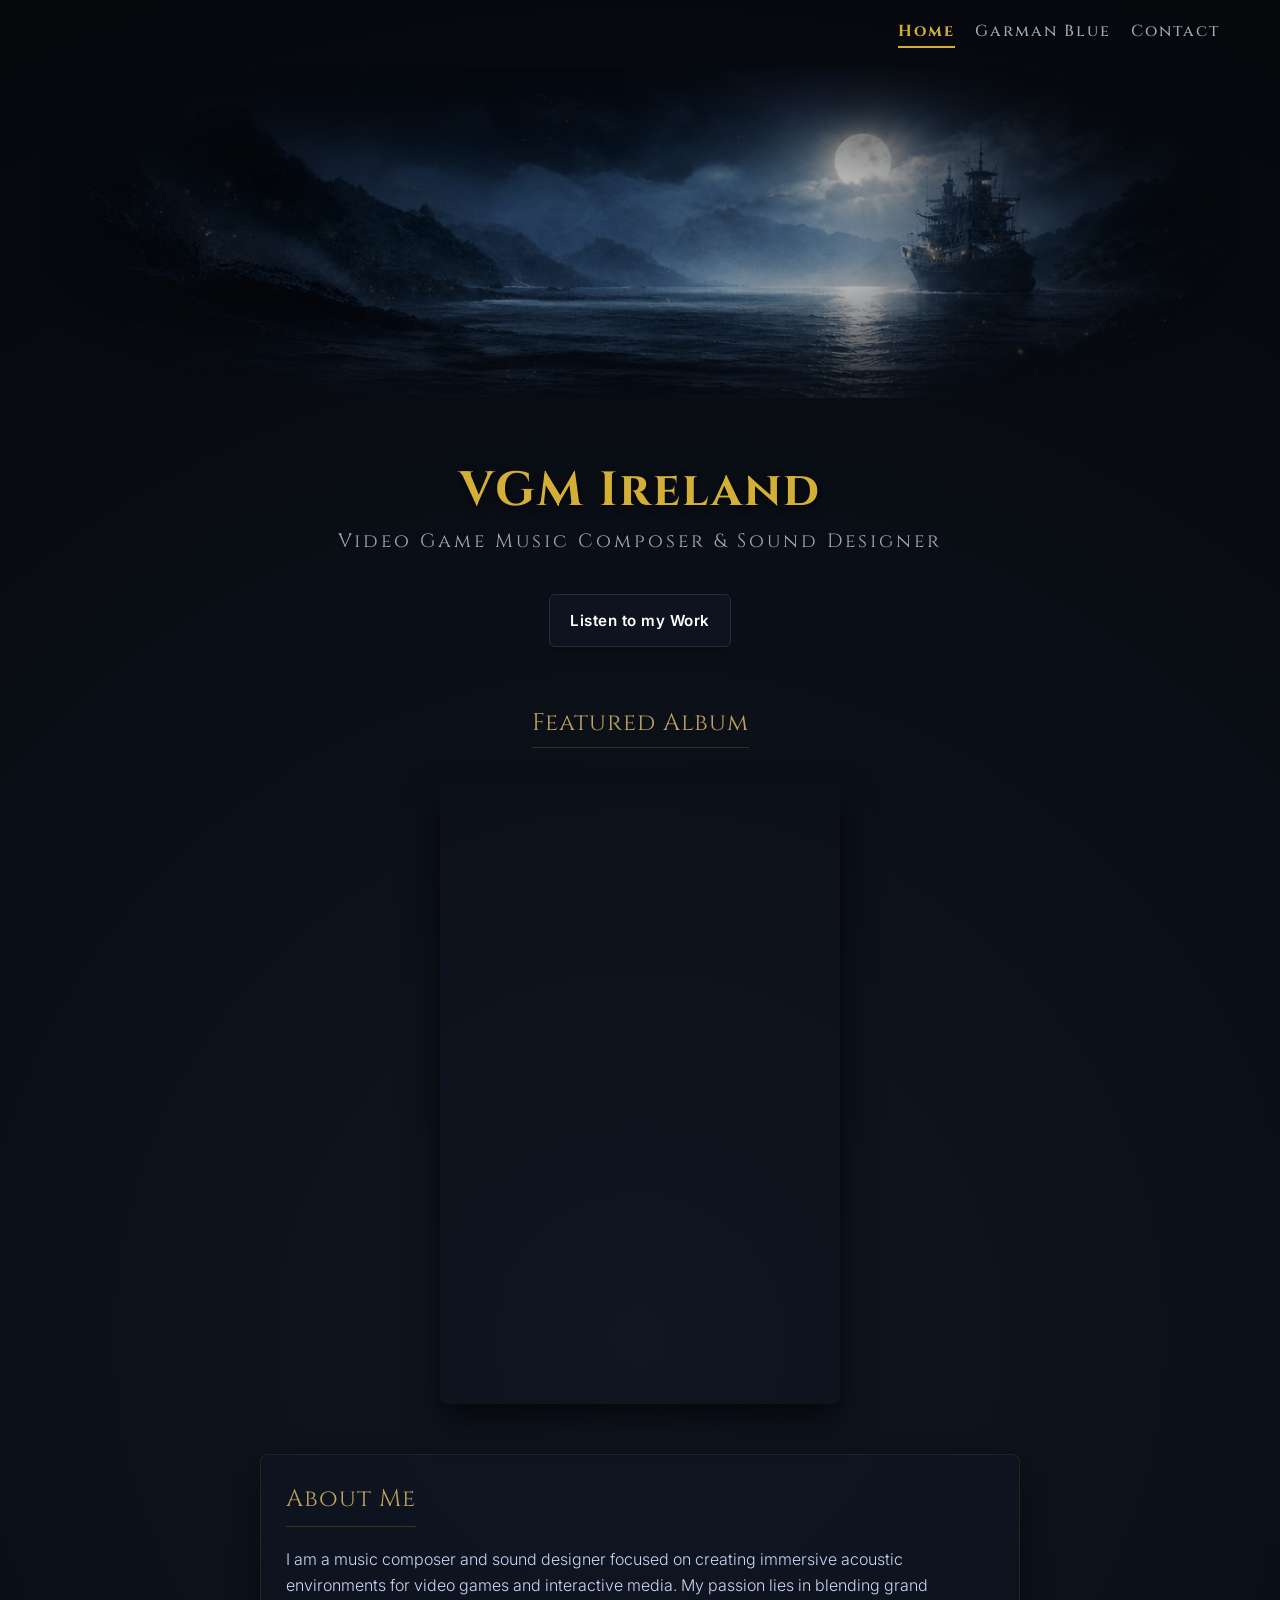
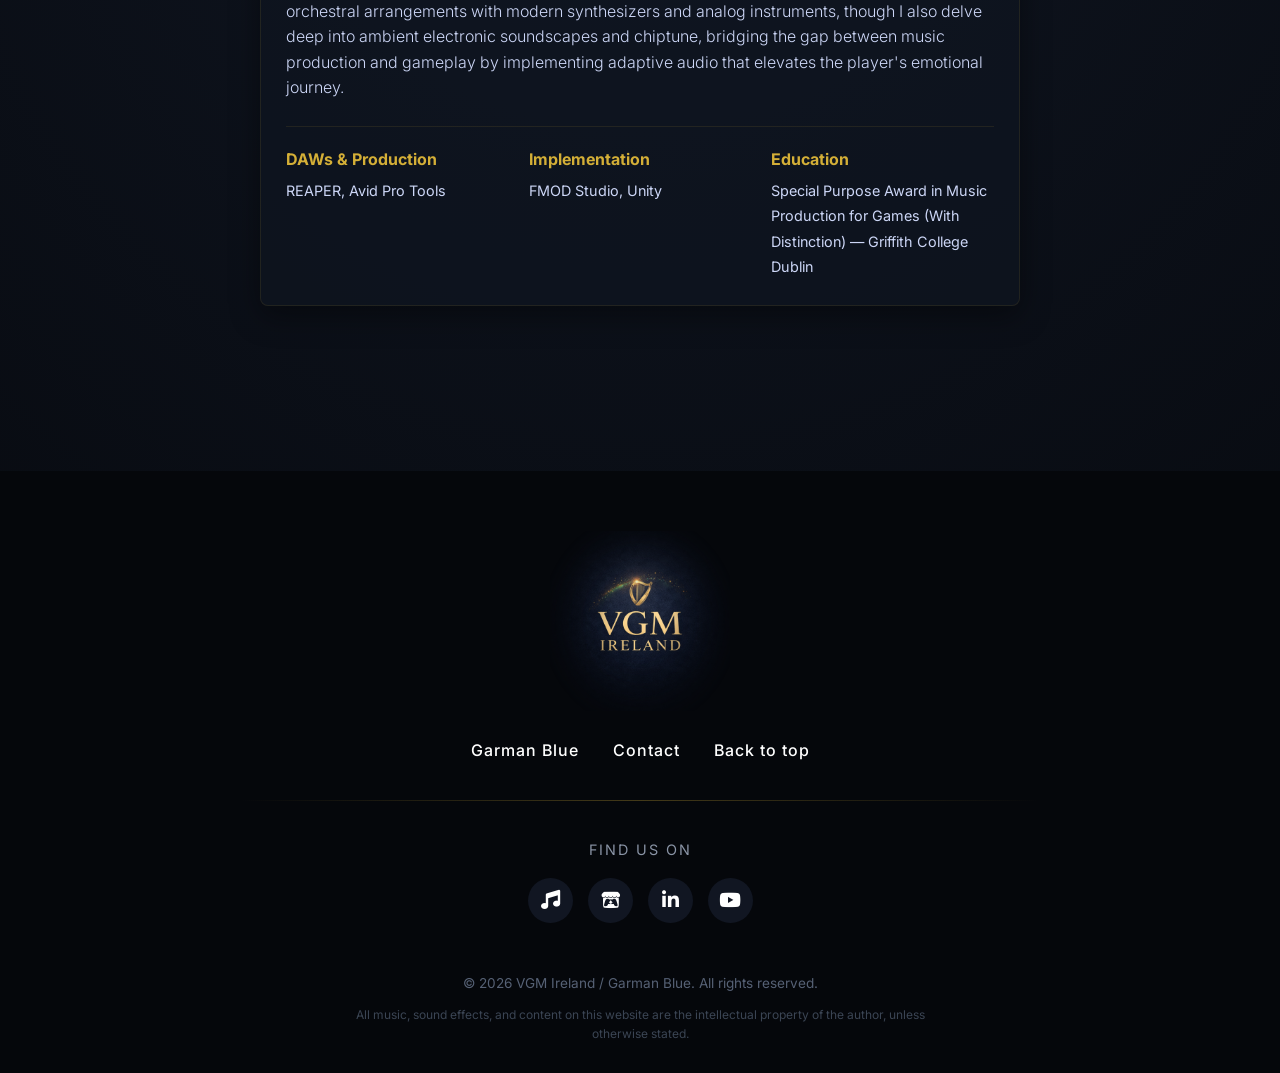
==== commit e8c1b46e: "VGMI favicon update" ====
--- a/index.html
+++ b/index.html
@@ -14,7 +14,7 @@
     <link rel="stylesheet" href="css/style.css">
     <link rel="stylesheet" href="https://cdnjs.cloudflare.com/ajax/libs/font-awesome/6.4.0/css/all.min.css">
 
-    <link rel="icon" type="image/png" href="/assets/favicons/favicon.png?v=1.0">
+    <link rel="icon" type="image/png" href="/assets/favicons/vgmi-logo-simple-round-blue.png?v=1.0">
 
     <meta property="og:type" content="website">
     <meta property="og:url" content="https://vgmireland.com/">
--- a/css/style.css
+++ b/css/style.css
@@ -78,7 +78,9 @@
     gap: 20px;
     font-family: 'Cinzel', serif;
     letter-spacing: 2px;
-}
+    flex-wrap: wrap;
+}
+
 
 .main-nav a {
     color: #a8a8b3;
@@ -131,20 +133,13 @@
 }
 
 /* Ajuste específico para móviles (pantallas de 768px o menos) */
-@media (max-width: 768px) {
-    .hero-banner {
-        max-height: 200px; /* Reducimos la altura en móvil para no forzar el zoom lateral */
-        
-        /* Abrimos la elipse horizontal al 80% o 85% para no devorar los lados en móvil */
-        -webkit-mask-image: radial-gradient(ellipse 85% 70% at 50% 50%, black 30%, transparent 100%);
-        mask-image: radial-gradient(ellipse 85% 70% at 50% 50%, black 30%, transparent 100%);
-    }
-
-    .hero-banner img {
-        /* Centramos el encuadre ligeramente hacia la derecha donde está el barco */
-        object-position: 70% center; 
-    }
-}
+
+
+.hero-banner img {
+    /* Centramos el encuadre ligeramente hacia la derecha donde está el barco */
+    object-position: 70% center; 
+}
+
 
 .about-card {
     background-color: rgba(16, 22, 34, 0.6);
@@ -188,7 +183,7 @@
     margin: 0 auto;
 }
 
-.btn {
+.btn, .ctabtn {
     background-color: #0e131f;
     color: #ffffff;
     padding: 16px 20px;
@@ -203,17 +198,6 @@
 }
 
 .ctabtn {
-    background-color: #0e131f;
-    color: #ffffff;
-    padding: 16px 20px;
-    border-radius: 6px;
-    text-decoration: none;
-    font-weight: 600;
-    font-size: 0.95rem;
-    letter-spacing: 0.5px;
-    border: 1px solid #232d42;
-    transition: all 0.3s cubic-bezier(0.25, 0.8, 0.25, 1);
-    box-shadow: 0 4px 6px rgba(0, 0, 0, 0.2);
     display: inline-block;
     margin-bottom: 60px;
 }
@@ -226,11 +210,6 @@
     box-shadow: 0 7px 14px rgba(212, 175, 55, 0.1);
 }
 
-@media (max-width: 500px) {
-    .links {
-        grid-template-columns: 1fr;
-    }
-}
 
 /* ==========================================================================
    4. PÁGINA DE CONTACTO (CONTACT)
@@ -360,7 +339,7 @@
        hacia los 4 bordes (arriba, abajo, izquierda y derecha)
     */
     -webkit-mask-image: radial-gradient(ellipse 55% 60% at 50% 50%, black 30%, transparent 100%);
-    mask-image: radial-gradient(ellipse 60% 60% at 50% 50%, black 30%, transparent 100%);
+    mask-image: radial-gradient(ellipse 55% 60% at 50% 50%, black 30%, transparent 100%);
 }
 
 .footer-nav a {
@@ -609,3 +588,35 @@
     filter: drop-shadow(0 0 15px rgba(5, 7, 11, 0.9));
 }
 
+/* ==========================================
+   BREAKPOINT 1: Tablets y Móviles (≤ 768px)
+   ========================================== */
+@media (max-width: 768px) {
+  /* Navegación principal */
+  .main-nav {
+    justify-content: center;
+  }
+
+  /* Banners principales y máscaras */
+  .hero-banner,
+  .hero-banner-gb {
+    /* Ajustes de posición o máscara que tenías a 768px */
+    -webkit-mask-image: radial-gradient(circle, rgba(0,0,0,1) 70%, rgba(0,0,0,0) 100%);
+    mask-image: radial-gradient(circle, rgba(0,0,0,1) 70%, rgba(0,0,0,0) 100%);
+  }
+}
+
+/* ==========================================
+   BREAKPOINT 2: Pantallas estrechas (≤ 480px)
+   ========================================== */
+@media (max-width: 480px) {
+  /* Rejillas y enlaces a 1 columna */
+  .links {
+    grid-template-columns: 1fr;
+  }
+
+  /* Ajustes finos de tipografía o padding si fueran necesarios */
+  .main-nav {
+    padding: 0.5rem;
+  }
+}
